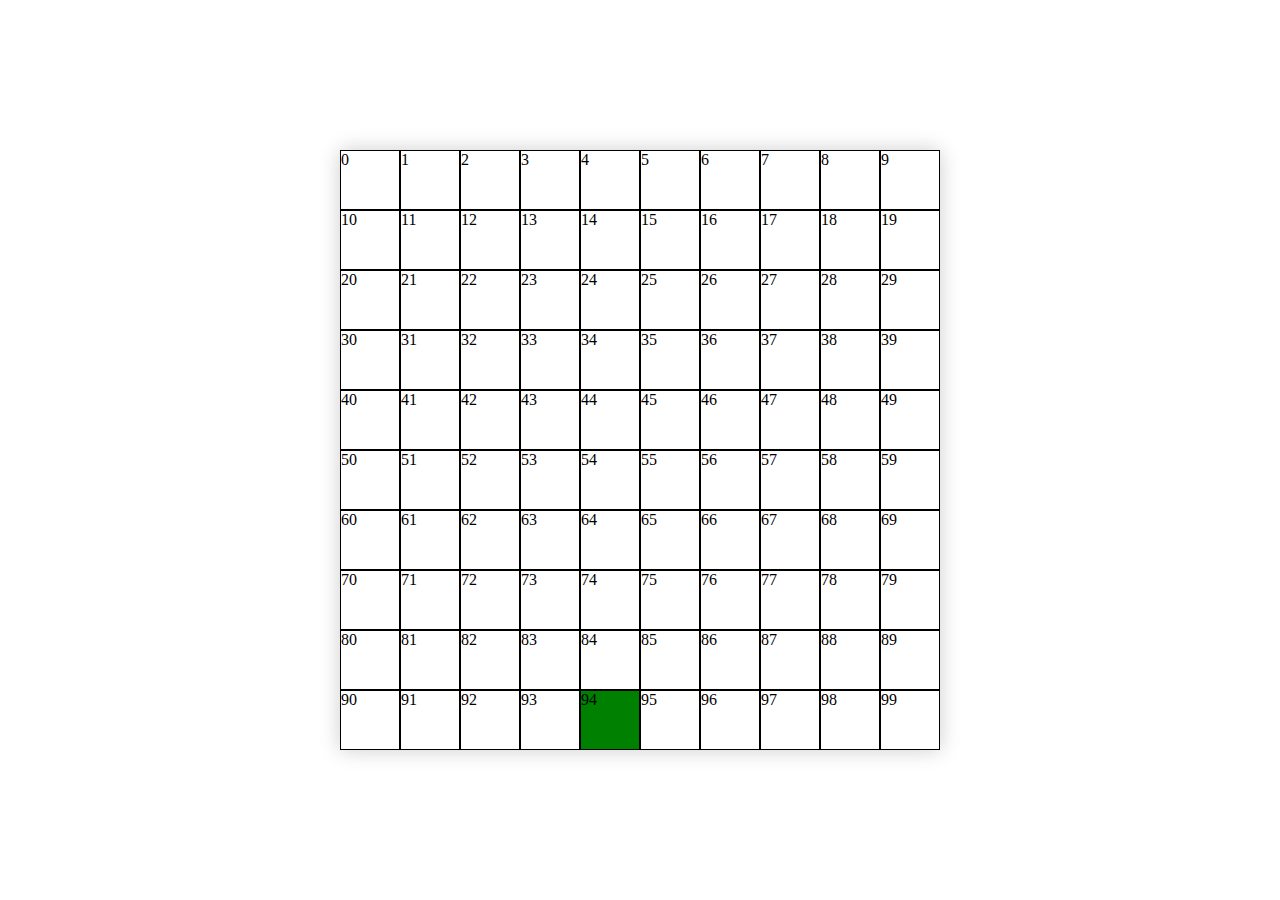
==== index.html @ 314617c4 "frog js movement" ====
<!DOCTYPE html>
<html lang="en" dir="ltr">
  <head>
    <meta charset="utf-8">
    <title>Frogger Game</title>
    <link rel="stylesheet" href="main.css">
    <script src="scripts.js" charset="utf-8"></script>
  </head>
  <body>
    <div class="grid-wrapper">
      <div class="grid"></div>
    </div>
  </body>
</html>
---- main.css ----
* {
  box-sizing: border-box;
}

body {
  height: 100vh;
  margin: 0;
}


.grid-wrapper {
  height: 100vh;
  display: flex;
  justify-content: center;
  align-items: center;
}

.grid {
  align-items: center;
  box-shadow: 0 0 20px 0 rgba(0, 0, 0, 0.2);
  display: flex;
  flex-wrap: wrap;
  height: 100%;
  justify-content: center;
  height: 600px;
  width: 600px;
}

.grid div {
  border: 1px solid rgb(0, 0, 0);
  flex-grow: 1;
  height: 10%;
  width: 10%;
}

.grid div.frog {
  background-color: green;
}

.grid div.car {
  background-color: blue;
}

.grid div.log {
  background-color: brown;
}
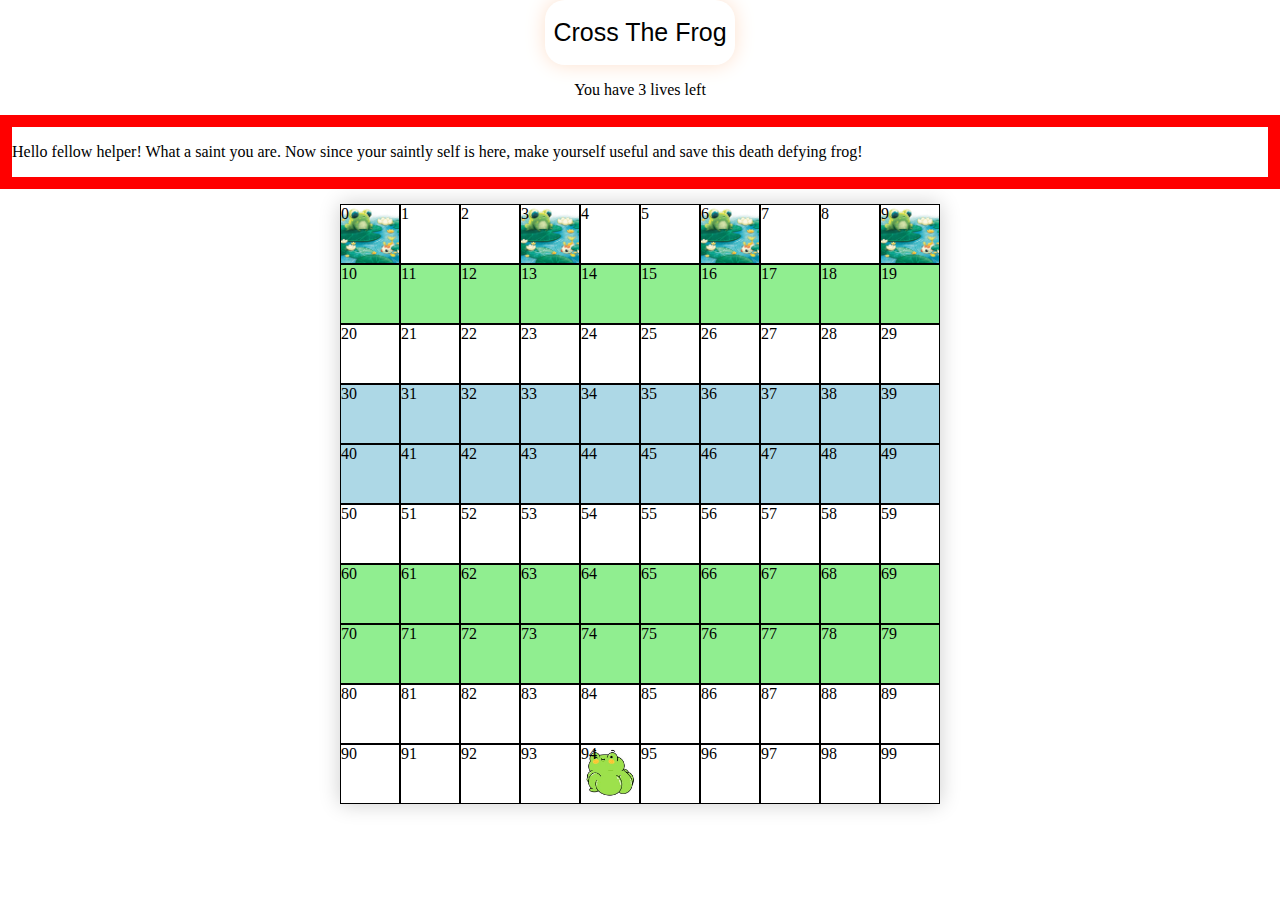
==== commit 1ee3fb31: "collision returns frog to start & each collision takes a life" ====
--- a/index.html
+++ b/index.html
@@ -1,14 +1,34 @@
 <!DOCTYPE html>
 <html lang="en" dir="ltr">
-  <head>
-    <meta charset="utf-8">
-    <title>Frogger Game</title>
-    <link rel="stylesheet" href="main.css">
-    <script src="scripts.js" charset="utf-8"></script>
-  </head>
-  <body>
-    <div class="grid-wrapper">
-      <div class="grid"></div>
-    </div>
-  </body>
-</html>
+
+<head>
+  <meta charset="utf-8">
+  <title>Frogger Game</title>
+  <link rel="stylesheet" href="main.css">
+  <script src="scripts.js" charset="utf-8"></script>
+</head>
+
+<body>
+
+  <div class="button-wrapper">
+    <button class="start-button">Cross The Frog</button>
+  </div>
+  <div class='lives-counter'>
+    <p> You have <span class="lives-left"></span> lives left</p>
+  </div>
+  <div class="play-container">
+    <p class="play-description"> 
+      Hello fellow helper! What a saint you are. Now since your saintly self is here, make yourself useful and save this death defying frog!
+    </p>
+  </div>
+  <div class="grid-wrapper">
+    <div class="grid"></div>
+  </div>
+
+  <audio class="carHorn">
+    <source src="audio/car-horn.wav">
+  </audio>
+
+</body>
+
+</html>--- a/main.css
+++ b/main.css
@@ -7,10 +7,42 @@
   margin: 0;
 }
 
+.play-container{
+  display:flex;
+  flex-direction: column;
+  justify-content: space-between;
+  align-items: flex-start;
+  flex-wrap:wrap;
+  border: 12px solid red;
+}
+
+.button-wrapper {
+  display: flex;
+  justify-content: center;
+  align-items: center;
+}
+
+.lives-counter{
+  display: flex;
+  justify-content: center;
+  align-items: center;
+}
+
+.start-button{
+  width: 190px;
+  height: 65px;
+  background-color: white;
+  border: none;
+  box-shadow: 0 0 20px 0 rgb(253, 224, 204);
+  border-radius: 20px;
+  font-size: 25px;
+  color:black;
+}
 
 .grid-wrapper {
-  height: 100vh;
+  height: 70%;
   display: flex;
+  flex-direction: column;
   justify-content: center;
   align-items: center;
 }
@@ -33,14 +65,55 @@
   width: 10%;
 }
 
-.grid div.frog {
-  background-color: green;
-}
-
 .grid div.car {
-  background-color: blue;
+  background-image: url('images/car.png');
+  background-size: 100%; 
+  background-repeat: no-repeat;
+  background-position: center;
 }
 
 .grid div.log {
-  background-color: brown;
-}+  /* background-color: brown;  */
+  background-image: url('images/log.png');
+  background-size: 100%; 
+  background-repeat: no-repeat;
+  background-position: center;
+}
+
+.grid div.croc{
+  background-image: url('images/croc.png');
+  background-size: 280%; 
+  background-repeat: no-repeat;
+  background-position: center;
+}
+
+.grid div.safe{
+ background-color: lightgreen;
+}
+
+.grid div.home {
+  background-image: url('images/home.jpg');
+  background-size: 120%; 
+  background-repeat: no-repeat;
+  background-position: center;
+}
+
+
+.grid div.river {
+  background-color: lightblue;
+}
+
+.grid div.lily {
+  background-image: url('images/lilypad.png');
+  background-size: 100%; 
+  background-repeat: no-repeat;
+  background-position: center;
+}
+
+.grid div.frog {
+  background-image: url('images/frog.jpg');
+  background-size: 120%; 
+  background-repeat: no-repeat;
+  background-position: center;
+}
+
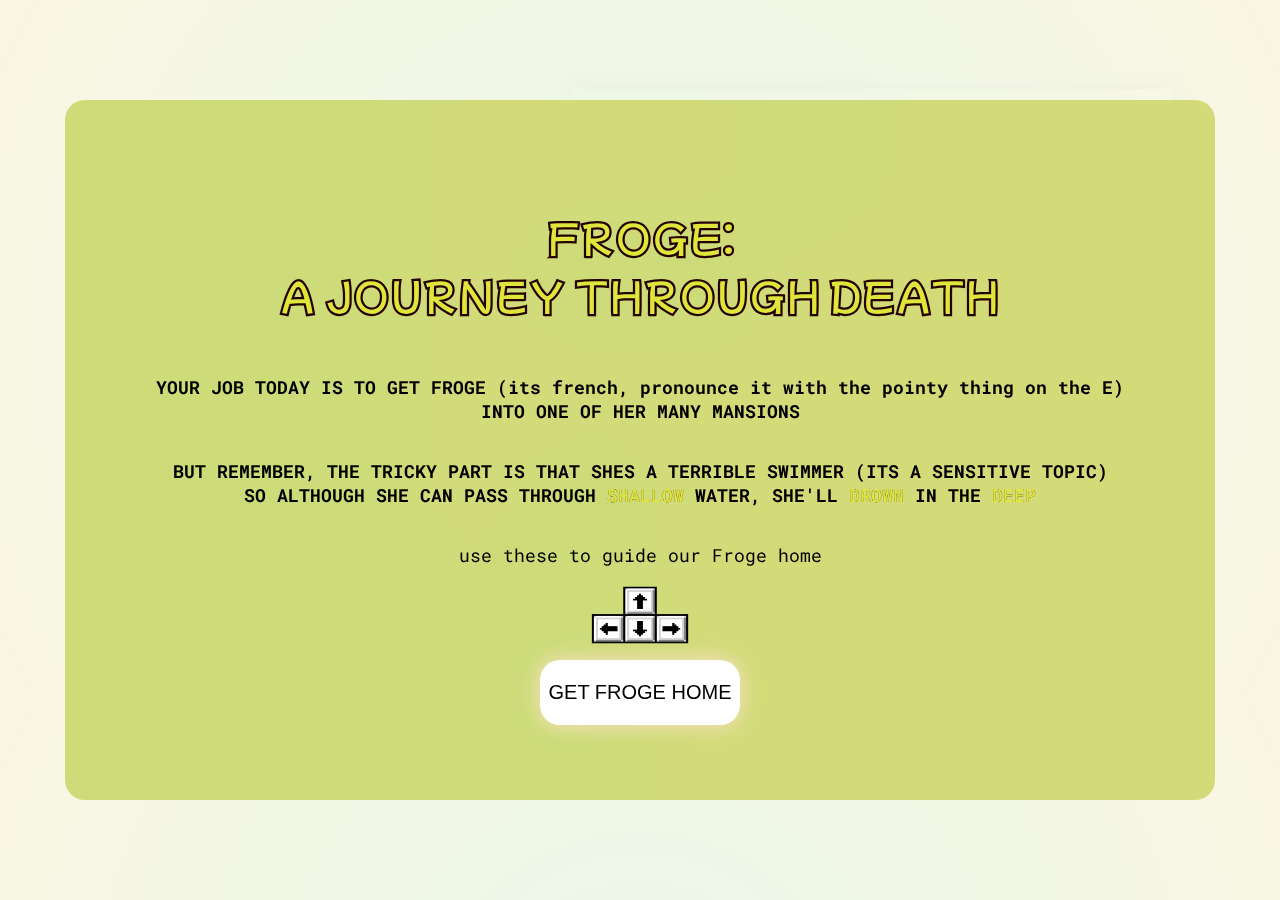
==== commit dcfdd9e6: "css->background,title,fonts.added->popups,graphics,river collision" ====
--- a/index.html
+++ b/index.html
@@ -3,28 +3,93 @@
 
 <head>
   <meta charset="utf-8">
-  <title>Frogger Game</title>
+  <title>FROGE: A JOURNEY THROUGH DEATH</title>
+  <link rel="preconnect" href="https://fonts.googleapis.com">
+  <link rel="preconnect" href="https://fonts.gstatic.com" crossorigin>
+  <link href="https://fonts.googleapis.com/css2?family=Mochiy+Pop+P+One&display=swap" rel="stylesheet">
+  <link rel="preconnect" href="https://fonts.googleapis.com"> 
+  <link rel="preconnect" href="https://fonts.gstatic.com" crossorigin> 
+  <link href="https://fonts.googleapis.com/css2?family=Roboto+Mono&display=swap" rel="stylesheet">
   <link rel="stylesheet" href="main.css">
   <script src="scripts.js" charset="utf-8"></script>
 </head>
 
 <body>
+  <!-- CONTAINS GAME + POPUPS -->
+  <div class="grid-wrapper">
+    <!--  LOGO & LIVES COUNTER -->
+    <div class="logo-container">
+      <!-- LOGO -->
+      <img class="logo" src="images/logo.png">
+      <!-- LIVES COUNTER -->
+      <div class='lives-counter'>
+        <p class="lives-text"> You have <span class="lives-left"></span> lives left</p>
+      </div>
+    </div>
 
-  <div class="button-wrapper">
-    <button class="start-button">Cross The Frog</button>
-  </div>
-  <div class='lives-counter'>
-    <p> You have <span class="lives-left"></span> lives left</p>
-  </div>
-  <div class="play-container">
-    <p class="play-description"> 
-      Hello fellow helper! What a saint you are. Now since your saintly self is here, make yourself useful and save this death defying frog!
-    </p>
-  </div>
-  <div class="grid-wrapper">
+
+
+
+    <!-- START POP UP CONTAINER -> DESCRIPTION & START BUTTON-->
+    <div class="start-popup-container active">
+      <div class="start-popup">
+        <div class="start-description">
+          <!-- POP UP TITLE -->
+          <h2 id="popup-title"> FROGE: <br> A JOURNEY THROUGH DEATH</h2>
+          <!-- POP UP GAMEPLAY INFO -->
+          <p id="gameplay-info"> YOUR JOB TODAY IS TO GET FROGE (its french, pronounce it with the pointy thing on the E)<br>
+            INTO ONE OF HER MANY MANSIONS<br>
+          <p id="gameplay-info">BUT REMEMBER, THE TRICKY PART IS THAT SHES A TERRIBLE SWIMMER (ITS A SENSITIVE TOPIC) <br>SO ALTHOUGH SHE CAN PASS THROUGH <span id="highlight">SHALLOW</span> WATER, SHE'LL <span id="highlight">DROWN</span> IN THE <span id="highlight">DEEP</span> </p>
+
+            <!-- KEYBOARD KEYS IMAGES -->
+          <p>use these to guide our Froge home </p>
+          <div class="keys-container">
+            <img class="keys" src="images/keys.png">
+          </div>
+
+          <!-- POP UP START BUTTON -->
+          <button id="start-button">GET FROGE HOME</button>
+        </div>
+      </div>
+    </div>
+
+    <!-- GAME OVER POP UP -->
+    <div class="gameover-popup-container">
+      <div class="gameover-popup">
+        <div class="gameover-description">
+          <h2 id="gameover-popup-title"> OH YOU MURDERER</h2>
+          <p id="gameover-info"> FROGE'S BLOOD LIES ON YOUR HANDS YOU VILE CRIMINAL OH THE PAIN OH THE LOSS!!! </p>
+          <button id="replay-button">oh well,<br> PLAY AGAIN?</button>
+        </div>
+      </div>
+    </div>
+
+    <!-- YOU WIN POP UP -->
+    <div class="win-popup-container">
+      <div class="win-popup">
+        <div class="win-description">
+          <h2 id="win-popup-title"> YOU WIN! </h2>
+          <p id="win-info"> FROGE'S HAS RETURNED IN GOOD HEALTH! OH REJOICE!! NOW SHE CAN HAVE A NICE HOT BATH!!<br> (the slime build-up can really irritate her armpits you see) </p>
+          <button id="replay-button">PLAY AGAIN?</button>
+        </div>
+      </div>
+    </div>
+
+    <!-- GRID SECTION FOR JS DIVS -->
     <div class="grid"></div>
+
   </div>
 
+
+
+  <!-- AUDIOS -->
+  <!-- CAR HORN -->
+  <!-- BACKGROUND -->
+  <!-- CROC -->
+  <!-- DROWN -->
+  <!-- LOG -->
+  <!-- WIN -->
+  <!-- LOSE -->
   <audio class="carHorn">
     <source src="audio/car-horn.wav">
   </audio>
--- a/main.css
+++ b/main.css
@@ -1,50 +1,258 @@
 * {
   box-sizing: border-box;
+  
 }
 
 body {
-  height: 100vh;
   margin: 0;
-}
-
-.play-container{
-  display:flex;
-  flex-direction: column;
-  justify-content: space-between;
-  align-items: flex-start;
-  flex-wrap:wrap;
-  border: 12px solid red;
-}
-
-.button-wrapper {
-  display: flex;
-  justify-content: center;
-  align-items: center;
-}
-
-.lives-counter{
-  display: flex;
-  justify-content: center;
-  align-items: center;
-}
-
-.start-button{
-  width: 190px;
+  font-family: 'Mochiy Pop P One', sans-serif;
+  background: rgb(151,215,146);
+  background: radial-gradient(circle, rgba(151,215,146,1) 0%, rgba(224,211,114,1) 100%);
+}
+
+.start-popup-container{
+  position: fixed;
+  top: 0;
+  bottom: 0;
+  left: 0;
+  right: 0;
+  transition: all 350ms;
+  align-items: center;
+  justify-content: space-around;
+  flex-direction: column;
+  background-color: rgba(255, 255, 255, 0.8);
+  display: flex;
+  opacity: 0;
+  pointer-events: none;
+}
+
+.start-popup-container.active{
+opacity: 1;
+pointer-events: auto;
+}
+
+.start-popup {
+  background-image: url('images/background.gif');
+  background-repeat: no-repeat;
+  background-size: 3000%;
+  height: 700px;
+  width: 1150px;
+  display: flex;
+  align-items: center;
+  justify-content: center;
+  border-radius: 20px;
+  text-align: center;
+  flex-wrap: nowrap;
+  flex-direction: column;
+  align-content: center;
+}
+
+.start-description{
+  display: flex;
+  height: 600px;
+  flex-direction: column;
+  flex-wrap: nowrap;
+  align-content: center;
+  justify-content: center;
+  align-items: center;
+}
+
+#start-button{
+  width: 200px;
   height: 65px;
   background-color: white;
   border: none;
   box-shadow: 0 0 20px 0 rgb(253, 224, 204);
   border-radius: 20px;
-  font-size: 25px;
+  font-size: 20px;
   color:black;
 }
 
+#replay-button{
+  width: 200px;
+  height: 65px;
+  background-color: white;
+  border: none;
+  box-shadow: 0 0 20px 0 rgb(253, 224, 204);
+  border-radius: 20px;
+  font-size: 20px;
+  color:black;
+  margin-top: 40px;
+}
+
+#popup-title {
+  color: #DEE63B;
+  -webkit-text-stroke-width: 1px;
+  -webkit-text-stroke-color: #230202;
+  font-size: 40px;
+}
+
+p {
+  font-family: 'Roboto Mono', monospace;
+  font-size: 18px;
+}
+
+#gameplay-info{
+  text-align: center;
+  font-weight: bold;
+}
+#highlight{
+  color: #DEE63B;
+  -webkit-text-stroke-width: 0.15px;
+  -webkit-text-stroke-color: #230202;
+}
+.keys {
+  height: 70px;
+  width: 100px;
+  padding-bottom: 10px;
+}
+
+.gameover-popup-container{
+  position: fixed;
+  top: 0;
+  bottom: 0;
+  left: 0;
+  right: 0;
+  transition: all 350ms;
+  align-items: center;
+  justify-content: space-around;
+  flex-direction: column;
+  background-color: rgba(75, 31, 31, 0.886);
+  display: flex;
+  opacity: 0;
+  pointer-events: none;
+}
+
+.gameover-popup-container.active {
+opacity: 1;
+pointer-events: auto;
+}
+
+.gameover-popup {
+  background-color: rgba(75, 31, 31, 0.886);
+  height: 700px;
+  width: 1150px;
+  display: flex;
+  align-items: center;
+  justify-content: center;
+  border-radius: 20px;
+  text-align: center;
+  flex-wrap: nowrap;
+  flex-direction: column;
+  align-content: center;
+}
+
+.gameover-description{
+  display: flex;
+  height: 600px;
+  flex-direction: column;
+  flex-wrap: nowrap;
+  align-content: center;
+  justify-content: center;
+  align-items: center;
+}
+#gameover-popup-title {
+  color: #a50000;
+  -webkit-text-stroke-width: 1px;
+  -webkit-text-stroke-color: #230202;
+  font-size: 40px;
+}
+#gameover-info{
+  text-align: center;
+  font-weight: bold;
+  color: white;
+}
+
+.win-popup-container{
+  position: fixed;
+  top: 0;
+  bottom: 0;
+  left: 0;
+  right: 0;
+  transition: all 350ms;
+  align-items: center;
+  justify-content: space-around;
+  flex-direction: column;
+  background-color: rgba(28, 17, 124, 0.8);
+  display: flex;
+  opacity: 0;
+  pointer-events: none;
+}
+
+.win-popup-container.active {
+opacity: 1;
+pointer-events: auto;
+}
+
+.win-popup {
+  background-color: rgba(28, 17, 124, 0.879);
+  height: 700px;
+  width: 1150px;
+  display: flex;
+  align-items: center;
+  justify-content: center;
+  border-radius: 20px;
+  text-align: center;
+  flex-wrap: nowrap;
+  flex-direction: column;
+  align-content: center;
+}
+
+.win-description{
+  display: flex;
+  height: 600px;
+  flex-direction: column;
+  flex-wrap: nowrap;
+  align-content: center;
+  justify-content: center;
+  align-items: center;
+}
+
+#win-popup-title {
+  color: #26e5e8;
+  -webkit-text-stroke-width: 1px;
+  -webkit-text-stroke-color: #230202;
+  font-size: 70px;
+}
+#win-info{
+  text-align: center;
+  font-weight: bold;
+  color: white;
+  font-size: 20px;
+}
+
+
+.lives-counter{
+  display: flex;
+  justify-content: center;
+  align-items: center;
+  padding-top: 20px;
+}
+
+.lives-text{
+  font-family: 'Mochiy Pop P One', sans-serif;
+  color: #230202;
+  font-size: 30px;
+}
+
+.lives-left{
+  color: #DEE63B;
+  -webkit-text-stroke-width: 1px;
+  -webkit-text-stroke-color: #230202;
+  font-size: 60px;
+}
+
+
+
 .grid-wrapper {
-  height: 70%;
-  display: flex;
-  flex-direction: column;
-  justify-content: center;
-  align-items: center;
+  height: 100%;
+  display: flex;
+  flex-direction: row;
+  justify-content: space-evenly;
+  align-items: center;
+  padding-top: 80px;
+  padding-left: 20px;
+  padding-right: 40px;
 }
 
 .grid {
@@ -82,24 +290,37 @@
 
 .grid div.croc{
   background-image: url('images/croc.png');
-  background-size: 280%; 
+  background-size: 100%; 
   background-repeat: no-repeat;
   background-position: center;
 }
 
 .grid div.safe{
- background-color: lightgreen;
+  background-image: url('images/grass.png');
+  background-size: 100%; 
+  background-repeat: no-repeat;
+  background-position: center;
 }
 
 .grid div.home {
-  background-image: url('images/home.jpg');
-  background-size: 120%; 
-  background-repeat: no-repeat;
-  background-position: center;
-}
-
+  background-image: url('images/home1.png');
+  background-size: 90%; 
+  background-repeat: no-repeat;
+  background-position: center;
+}
 
 .grid div.river {
+  background-color:#92b6e9;
+}
+
+.grid div.ripples {
+    background-image: url('images/ripples.gif');
+    background-size: 160%; 
+    background-repeat: no-repeat;
+    background-position: center;
+}
+
+.grid div.obstacleRiver {
   background-color: lightblue;
 }
 
@@ -111,9 +332,21 @@
 }
 
 .grid div.frog {
-  background-image: url('images/frog.jpg');
-  background-size: 120%; 
-  background-repeat: no-repeat;
-  background-position: center;
-}
-
+  background-image: url('images/frog.png');
+  background-size: 140%; 
+  background-repeat: no-repeat;
+  background-position: center;
+}
+
+.logo-container{
+  display: flex;
+  flex-direction: column;
+  padding: 20px 0px 20px 20px;
+}
+
+.logo {
+  height: 400px;
+  width: 400px;
+  margin-top: 10px;
+  border-radius: 100%;
+}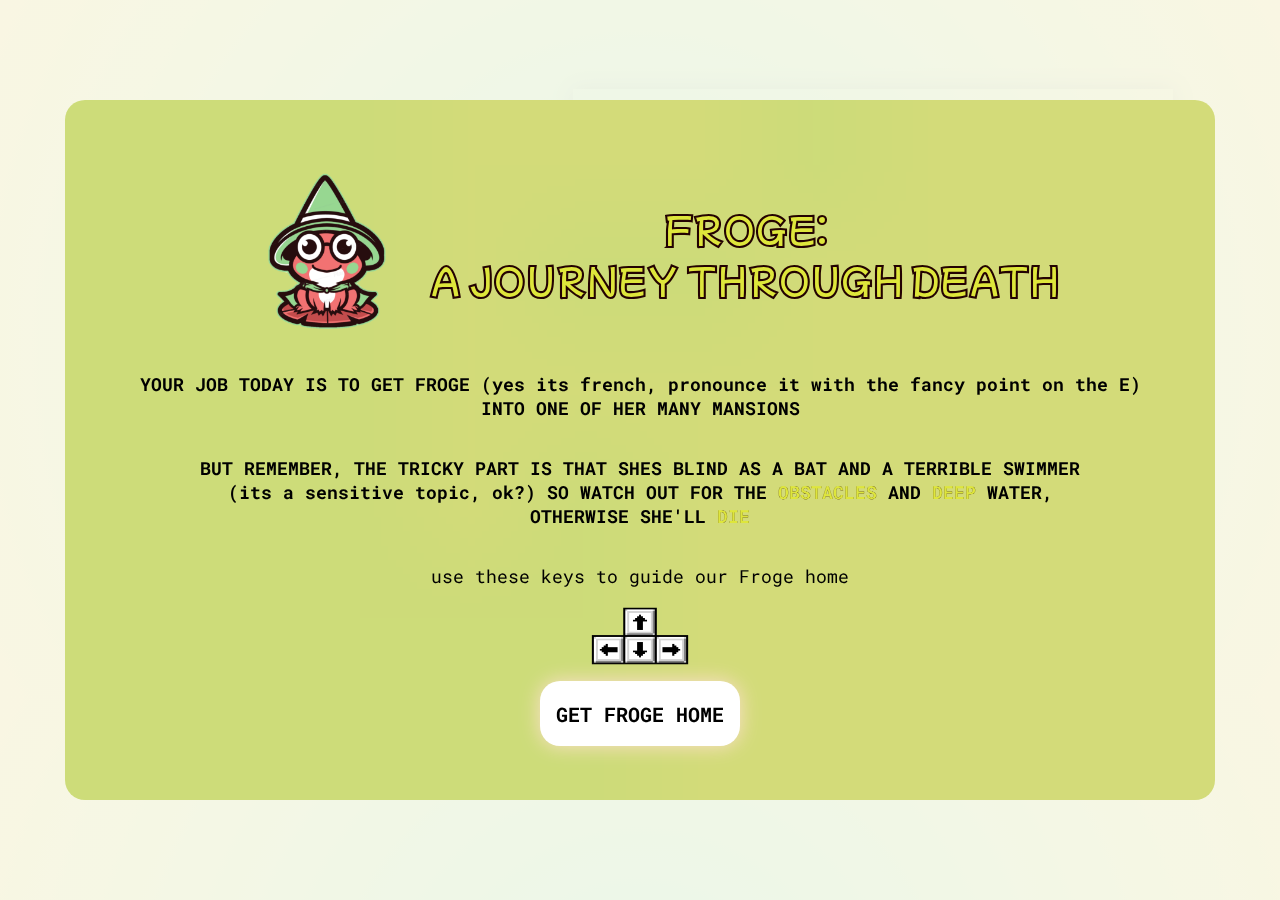
==== commit 719b9909: "audio added. JS refined. CSS images added" ====
--- a/index.html
+++ b/index.html
@@ -7,8 +7,8 @@
   <link rel="preconnect" href="https://fonts.googleapis.com">
   <link rel="preconnect" href="https://fonts.gstatic.com" crossorigin>
   <link href="https://fonts.googleapis.com/css2?family=Mochiy+Pop+P+One&display=swap" rel="stylesheet">
-  <link rel="preconnect" href="https://fonts.googleapis.com"> 
-  <link rel="preconnect" href="https://fonts.gstatic.com" crossorigin> 
+  <link rel="preconnect" href="https://fonts.googleapis.com">
+  <link rel="preconnect" href="https://fonts.gstatic.com" crossorigin>
   <link href="https://fonts.googleapis.com/css2?family=Roboto+Mono&display=swap" rel="stylesheet">
   <link rel="stylesheet" href="main.css">
   <script src="scripts.js" charset="utf-8"></script>
@@ -26,23 +26,26 @@
         <p class="lives-text"> You have <span class="lives-left"></span> lives left</p>
       </div>
     </div>
-
-
-
-
     <!-- START POP UP CONTAINER -> DESCRIPTION & START BUTTON-->
     <div class="start-popup-container active">
       <div class="start-popup">
         <div class="start-description">
           <!-- POP UP TITLE -->
-          <h2 id="popup-title"> FROGE: <br> A JOURNEY THROUGH DEATH</h2>
+          <div class="popup-title-container">
+            <img id="popup-logo" src="images/frog.png" alt="frog-logo">
+            <h2 id="popup-title"> FROGE: <br> A JOURNEY THROUGH DEATH</h2>
+          </div>
           <!-- POP UP GAMEPLAY INFO -->
-          <p id="gameplay-info"> YOUR JOB TODAY IS TO GET FROGE (its french, pronounce it with the pointy thing on the E)<br>
+          <p id="gameplay-info"> YOUR JOB TODAY IS TO GET FROGE (yes its french, pronounce it with the fancy point on
+            the
+            E)<br>
             INTO ONE OF HER MANY MANSIONS<br>
-          <p id="gameplay-info">BUT REMEMBER, THE TRICKY PART IS THAT SHES A TERRIBLE SWIMMER (ITS A SENSITIVE TOPIC) <br>SO ALTHOUGH SHE CAN PASS THROUGH <span id="highlight">SHALLOW</span> WATER, SHE'LL <span id="highlight">DROWN</span> IN THE <span id="highlight">DEEP</span> </p>
+          <p id="gameplay-info">BUT REMEMBER, THE TRICKY PART IS THAT SHES BLIND AS A BAT AND A TERRIBLE SWIMMER<br>
+            (its a sensitive topic, ok?) SO WATCH OUT FOR THE <span id="highlight">OBSTACLES</span> AND <span
+              id="highlight">DEEP</span> WATER,<br> OTHERWISE SHE'LL <span id="highlight">DIE</span> </p>
 
-            <!-- KEYBOARD KEYS IMAGES -->
-          <p>use these to guide our Froge home </p>
+          <!-- KEYBOARD KEYS IMAGES -->
+          <p>use these keys to guide our Froge home </p>
           <div class="keys-container">
             <img class="keys" src="images/keys.png">
           </div>
@@ -57,8 +60,12 @@
     <div class="gameover-popup-container">
       <div class="gameover-popup">
         <div class="gameover-description">
-          <h2 id="gameover-popup-title"> OH YOU MURDERER</h2>
-          <p id="gameover-info"> FROGE'S BLOOD LIES ON YOUR HANDS YOU VILE CRIMINAL OH THE PAIN OH THE LOSS!!! </p>
+          <div class="popup-title-container">
+            <img id="popup-logo" src="images/grave.png" alt="Froge grave">
+            <h2 id="gameover-popup-title"> OH YOU MURDERER!!</h2>
+          </div>
+          <p id="gameover-info"> FROGE'S BLOOD LIES ON YOUR HANDS YOU VILE CRIMINAL!<br>OH THE PAIN!! OH THE LOSS!!!<br>
+            NO FROG SHALL EVER COMPARE! THE TRAGEDY OF IT ALL! </p>
           <button id="replay-button">oh well,<br> PLAY AGAIN?</button>
         </div>
       </div>
@@ -68,8 +75,12 @@
     <div class="win-popup-container">
       <div class="win-popup">
         <div class="win-description">
-          <h2 id="win-popup-title"> YOU WIN! </h2>
-          <p id="win-info"> FROGE'S HAS RETURNED IN GOOD HEALTH! OH REJOICE!! NOW SHE CAN HAVE A NICE HOT BATH!!<br> (the slime build-up can really irritate her armpits you see) </p>
+          <div class="popup-title-container">
+            <img id="popup-logo" src="images/party.png" alt="win party">
+            <h2 id="win-popup-title"> YOU WIN! </h2>
+          </div>
+          <p id="win-info"> FROGE'S HAS RETURNED IN GOOD HEALTH! OH REJOICE!! NOW SHE CAN GET SOME GOOD OLD TLC!!<br>
+            (and maybe put something on that sunburn yikes..) </p>
           <button id="replay-button">PLAY AGAIN?</button>
         </div>
       </div>
@@ -80,19 +91,46 @@
 
   </div>
 
+  <!-- AUDIOS -->
+  <!-- MOVEMENTS -->
+  <audio class="movements">
+    <source src="audio/move.wav">
+  </audio>
+  <!-- LOST LIFE -->
+  <audio id="lostLife">
+    <source src="audio/loseLife.wav">
+  </audio>
+  <!-- GAMEOVER -->
+  <audio class="gamesOver">
+    <source src="audio/gameOver.wav">
+  </audio>
+  <!-- WIN -->
+  <audio class="winner">
+    <source src="audio/winGame.wav">
+  </audio>
 
 
-  <!-- AUDIOS -->
   <!-- CAR HORN -->
-  <!-- BACKGROUND -->
-  <!-- CROC -->
-  <!-- DROWN -->
-  <!-- LOG -->
-  <!-- WIN -->
-  <!-- LOSE -->
   <audio class="carHorn">
     <source src="audio/car-horn.wav">
   </audio>
+  <!-- BACKGROUND -->
+  <audio id="background">
+    <source src="audio/background.mp3">
+  </audio>
+  <!-- CROC -->
+  <audio class="crocBite">
+    <source src="audio/crocBite.mp3">
+  </audio>
+  <!-- DROWN -->
+  <audio class="drown">
+    <source src="audio/splash.wav">
+  </audio>
+  <!-- LOG -->
+  <audio id="logHit">
+    <source src="audio/log.wav">
+  </audio>
+
 
 </body>
 
--- a/main.css
+++ b/main.css
@@ -57,6 +57,17 @@
   align-items: center;
 }
 
+.popup-title-container {
+  display: flex;
+  align-items: center;
+  flex-direction: row;
+}
+
+button {
+  font-family: 'Roboto Mono', monospace;
+  font-weight: bold;
+}
+
 #start-button{
   width: 200px;
   height: 65px;
@@ -84,7 +95,16 @@
   color: #DEE63B;
   -webkit-text-stroke-width: 1px;
   -webkit-text-stroke-color: #230202;
-  font-size: 40px;
+  font-size: 35px;
+  font-weight: bold;
+}
+
+#popup-logo{
+  height: 200px;
+  width: 200px;
+  margin-left: 10px;
+  margin-right: 0;
+
 }
 
 p {
@@ -96,11 +116,13 @@
   text-align: center;
   font-weight: bold;
 }
+
 #highlight{
   color: #DEE63B;
   -webkit-text-stroke-width: 0.15px;
   -webkit-text-stroke-color: #230202;
 }
+
 .keys {
   height: 70px;
   width: 100px;
@@ -129,7 +151,7 @@
 }
 
 .gameover-popup {
-  background-color: rgba(75, 31, 31, 0.886);
+  background-color: rgba(75, 31, 31, 0.836);
   height: 700px;
   width: 1150px;
   display: flex;
@@ -150,17 +172,22 @@
   align-content: center;
   justify-content: center;
   align-items: center;
-}
+  line-height: 50px;;
+}
+
 #gameover-popup-title {
   color: #a50000;
-  -webkit-text-stroke-width: 1px;
-  -webkit-text-stroke-color: #230202;
-  font-size: 40px;
-}
+  -webkit-text-stroke-width: 2px;
+  -webkit-text-stroke-color: #230202;
+  font-size: 70px;
+  font-weight: bold;
+}
+
 #gameover-info{
   text-align: center;
   font-weight: bold;
   color: white;
+  font-size: 30px;
 }
 
 .win-popup-container{
@@ -214,13 +241,13 @@
   -webkit-text-stroke-color: #230202;
   font-size: 70px;
 }
+
 #win-info{
   text-align: center;
   font-weight: bold;
   color: white;
   font-size: 20px;
 }
-
 
 .lives-counter{
   display: flex;
@@ -242,8 +269,6 @@
   font-size: 60px;
 }
 
-
-
 .grid-wrapper {
   height: 100%;
   display: flex;
@@ -267,7 +292,6 @@
 }
 
 .grid div {
-  border: 1px solid rgb(0, 0, 0);
   flex-grow: 1;
   height: 10%;
   width: 10%;
@@ -310,18 +334,20 @@
 }
 
 .grid div.river {
-  background-color:#92b6e9;
+  /* background-color:#92b6e9; */
+  /* background-color: #98bbee; */
+  background-color: #91B5E9;
 }
 
 .grid div.ripples {
     background-image: url('images/ripples.gif');
-    background-size: 160%; 
+    background-size: 200%; 
     background-repeat: no-repeat;
     background-position: center;
 }
 
 .grid div.obstacleRiver {
-  background-color: lightblue;
+  background-color: rgb(167, 116, 100);
 }
 
 .grid div.lily {
@@ -331,9 +357,23 @@
   background-position: center;
 }
 
+.grid div.tree1{
+  background-image: url('images/tree1.png');
+  background-size: 100%; 
+  background-repeat: no-repeat;
+  background-position: center;
+}
+
+.grid div.tree2{
+  background-image: url('images/tree2.png');
+  background-size: 100%; 
+  background-repeat: no-repeat;
+  background-position: center;
+}
+
 .grid div.frog {
   background-image: url('images/frog.png');
-  background-size: 140%; 
+  background-size: 130%; 
   background-repeat: no-repeat;
   background-position: center;
 }
